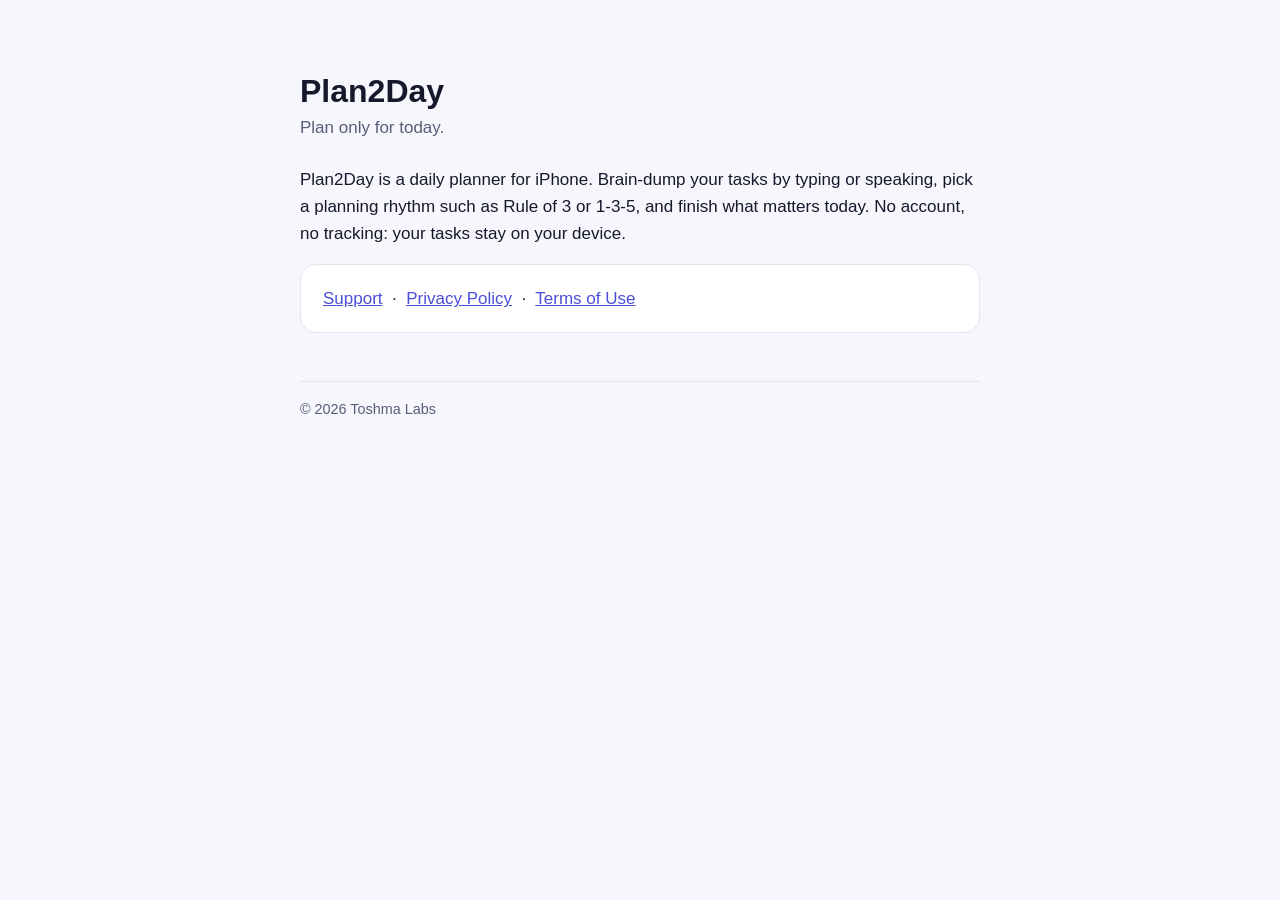
==== index.html @ 8e95d132 "Add Plan2Day website: support, privacy policy and terms Co-Authored-By: Claude Opus 5.5 <noreply@ant" ====
<!DOCTYPE html>
<html lang="en">
<head>
<meta charset="utf-8">
<meta name="viewport" content="width=device-width, initial-scale=1">
<title>Plan2Day — Plan only for today</title>
<meta name="description" content="Plan2Day is a private daily planner for iPhone. Brain-dump your tasks, pick a planning rhythm, and finish what matters today.">
<link rel="stylesheet" href="style.css">
</head>
<body>
<main>
<h1>Plan2Day</h1>
<p class="meta">Plan only for today.</p>
<p>Plan2Day is a daily planner for iPhone. Brain-dump your tasks by typing or speaking, pick a planning rhythm such as Rule of 3 or 1-3-5, and finish what matters today. No account, no tracking: your tasks stay on your device.</p>
<div class="card">
<a href="support/">Support</a> &nbsp;·&nbsp; <a href="privacy/">Privacy Policy</a> &nbsp;·&nbsp; <a href="terms/">Terms of Use</a>
</div>
<footer>© 2026 Toshma Labs</footer>
</main>
</body>
</html>
---- style.css ----
:root{--ink:#17182B;--muted:#5b5d78;--bg:#F6F6FD;--card:#fff;--accent:#4B4FD8;--line:#e3e3f1}
@media (prefers-color-scheme:dark){:root{--ink:#ECECF8;--muted:#a3a5c4;--bg:#17182B;--card:#202443;--accent:#9DA0FF;--line:#2f3358}}
*{box-sizing:border-box}
body{margin:0;font:17px/1.6 -apple-system,BlinkMacSystemFont,"Segoe UI",Roboto,Helvetica,Arial,sans-serif;background:var(--bg);color:var(--ink)}
main{max-width:720px;margin:0 auto;padding:48px 20px 64px}
header a{color:var(--accent);text-decoration:none;font-weight:700;letter-spacing:.02em}
h1{font-size:2rem;line-height:1.2;margin:24px 0 4px}
h2{font-size:1.2rem;margin:32px 0 8px}
.meta{color:var(--muted);margin:0 0 24px}
a{color:var(--accent)}
.card{background:var(--card);border:1px solid var(--line);border-radius:16px;padding:20px 22px;margin:16px 0}
ul{padding-left:1.2em}
footer{margin-top:48px;color:var(--muted);font-size:.9rem;border-top:1px solid var(--line);padding-top:16px}
footer a{margin-right:14px}
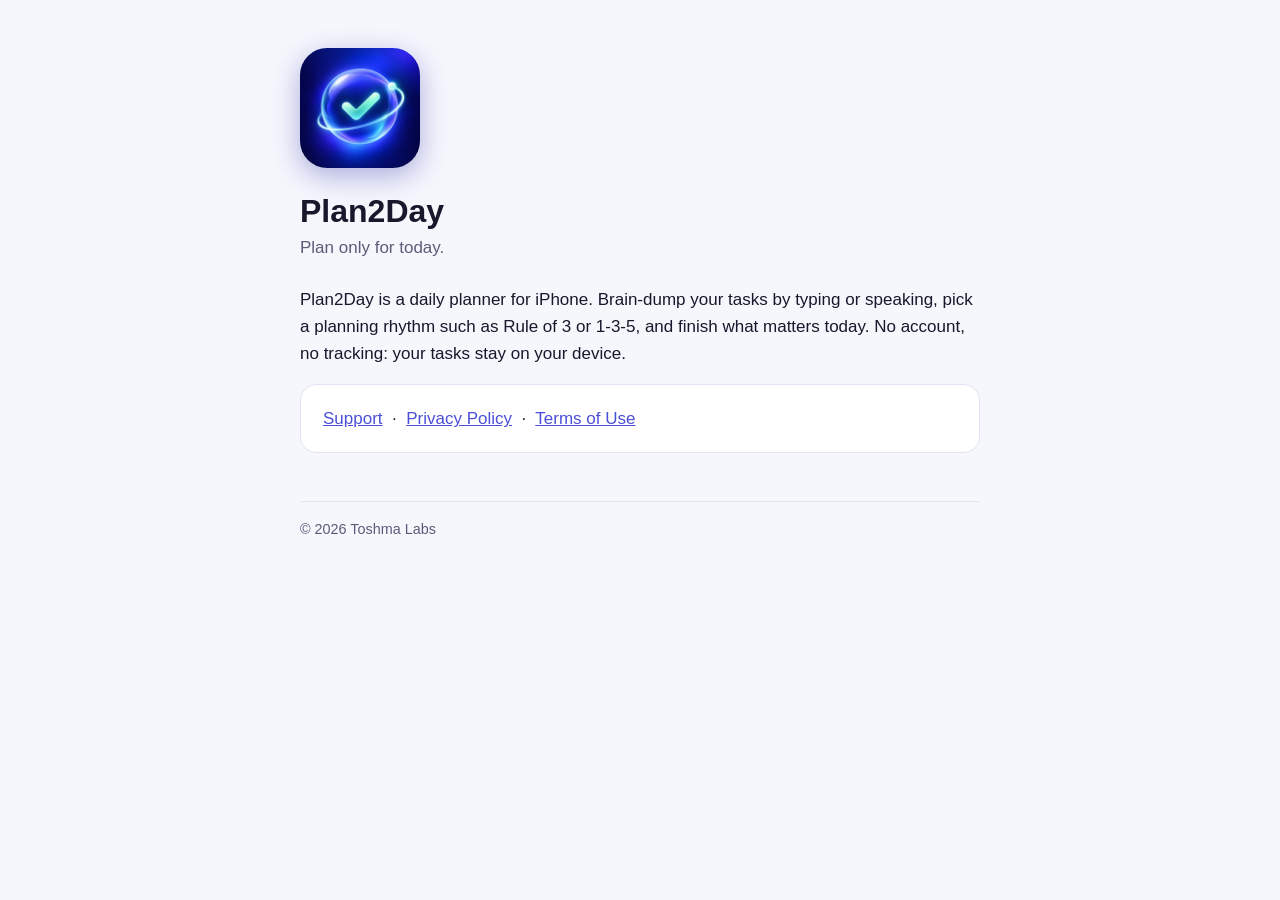
==== commit 09af656b: "Add app icon to site header, home page and favicon Co-Authored-By: Claude Opus 5.5 <noreply@anthropi" ====
--- a/index.html
+++ b/index.html
@@ -5,10 +5,13 @@
 <meta name="viewport" content="width=device-width, initial-scale=1">
 <title>Plan2Day — Plan only for today</title>
 <meta name="description" content="Plan2Day is a private daily planner for iPhone. Brain-dump your tasks, pick a planning rhythm, and finish what matters today.">
+<link rel="icon" type="image/png" href="favicon.png">
+<link rel="apple-touch-icon" href="apple-touch-icon.png">
 <link rel="stylesheet" href="style.css">
 </head>
 <body>
 <main>
+<img class="hero-icon" src="icon-512.png" alt="Plan2Day app icon">
 <h1>Plan2Day</h1>
 <p class="meta">Plan only for today.</p>
 <p>Plan2Day is a daily planner for iPhone. Brain-dump your tasks by typing or speaking, pick a planning rhythm such as Rule of 3 or 1-3-5, and finish what matters today. No account, no tracking: your tasks stay on your device.</p>
--- a/style.css
+++ b/style.css
@@ -12,3 +12,6 @@
 ul{padding-left:1.2em}
 footer{margin-top:48px;color:var(--muted);font-size:.9rem;border-top:1px solid var(--line);padding-top:16px}
 footer a{margin-right:14px}
+.brand{display:inline-flex;align-items:center;gap:10px}
+.brand img{width:40px;height:40px;border-radius:9px;box-shadow:0 2px 8px rgba(30,40,160,.25)}
+.hero-icon{width:120px;height:120px;border-radius:27px;box-shadow:0 8px 28px rgba(30,40,160,.35);display:block}
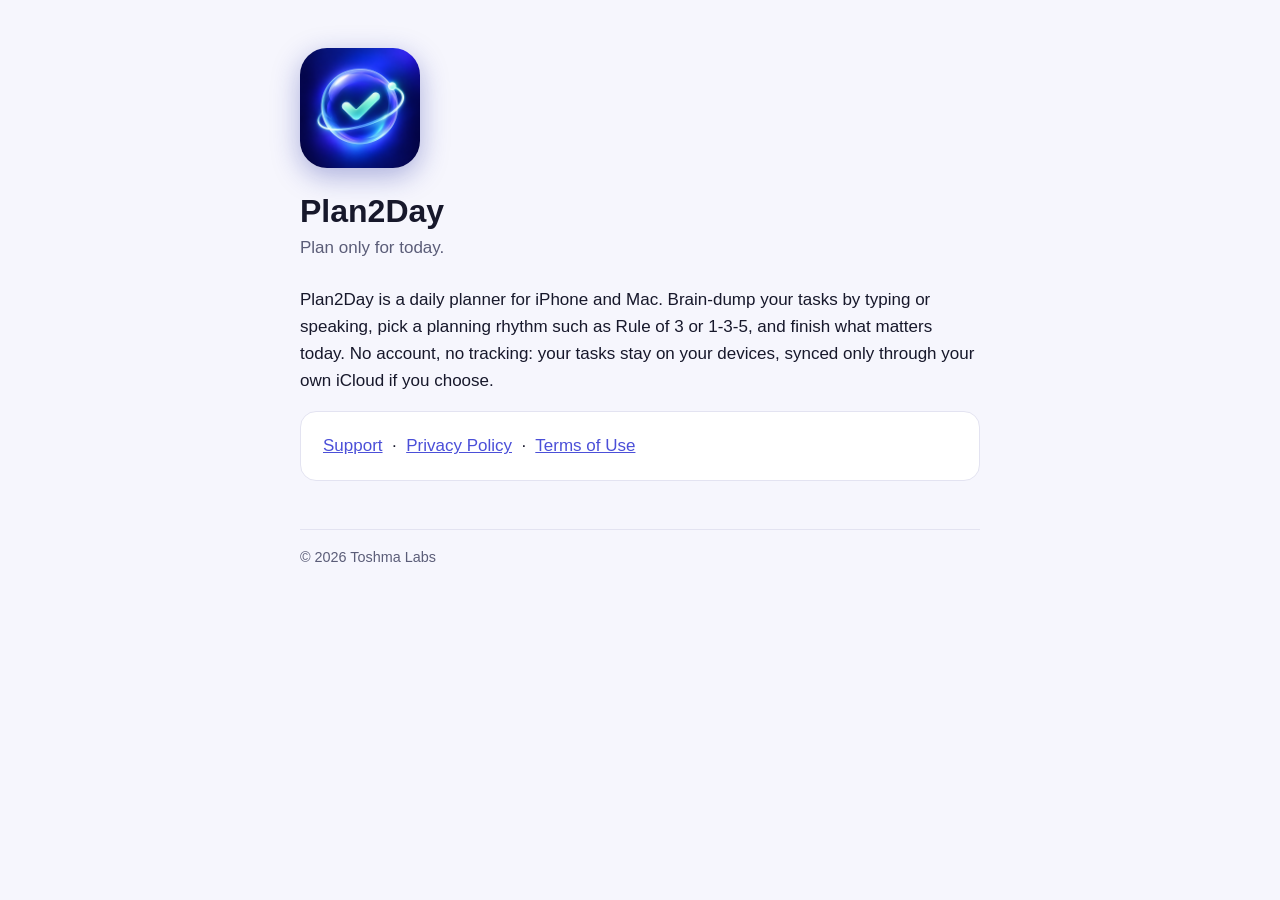
==== commit 2c501864: "Prepare site for Plan2Day 1.1: iCloud sync, export, Mac Privacy policy gains an optional iCloud sync" ====
--- a/index.html
+++ b/index.html
@@ -14,7 +14,7 @@
 <img class="hero-icon" src="icon-512.png" alt="Plan2Day app icon">
 <h1>Plan2Day</h1>
 <p class="meta">Plan only for today.</p>
-<p>Plan2Day is a daily planner for iPhone. Brain-dump your tasks by typing or speaking, pick a planning rhythm such as Rule of 3 or 1-3-5, and finish what matters today. No account, no tracking: your tasks stay on your device.</p>
+<p>Plan2Day is a daily planner for iPhone and Mac. Brain-dump your tasks by typing or speaking, pick a planning rhythm such as Rule of 3 or 1-3-5, and finish what matters today. No account, no tracking: your tasks stay on your devices, synced only through your own iCloud if you choose.</p>
 <div class="card">
 <a href="support/">Support</a> &nbsp;·&nbsp; <a href="privacy/">Privacy Policy</a> &nbsp;·&nbsp; <a href="terms/">Terms of Use</a>
 </div>
